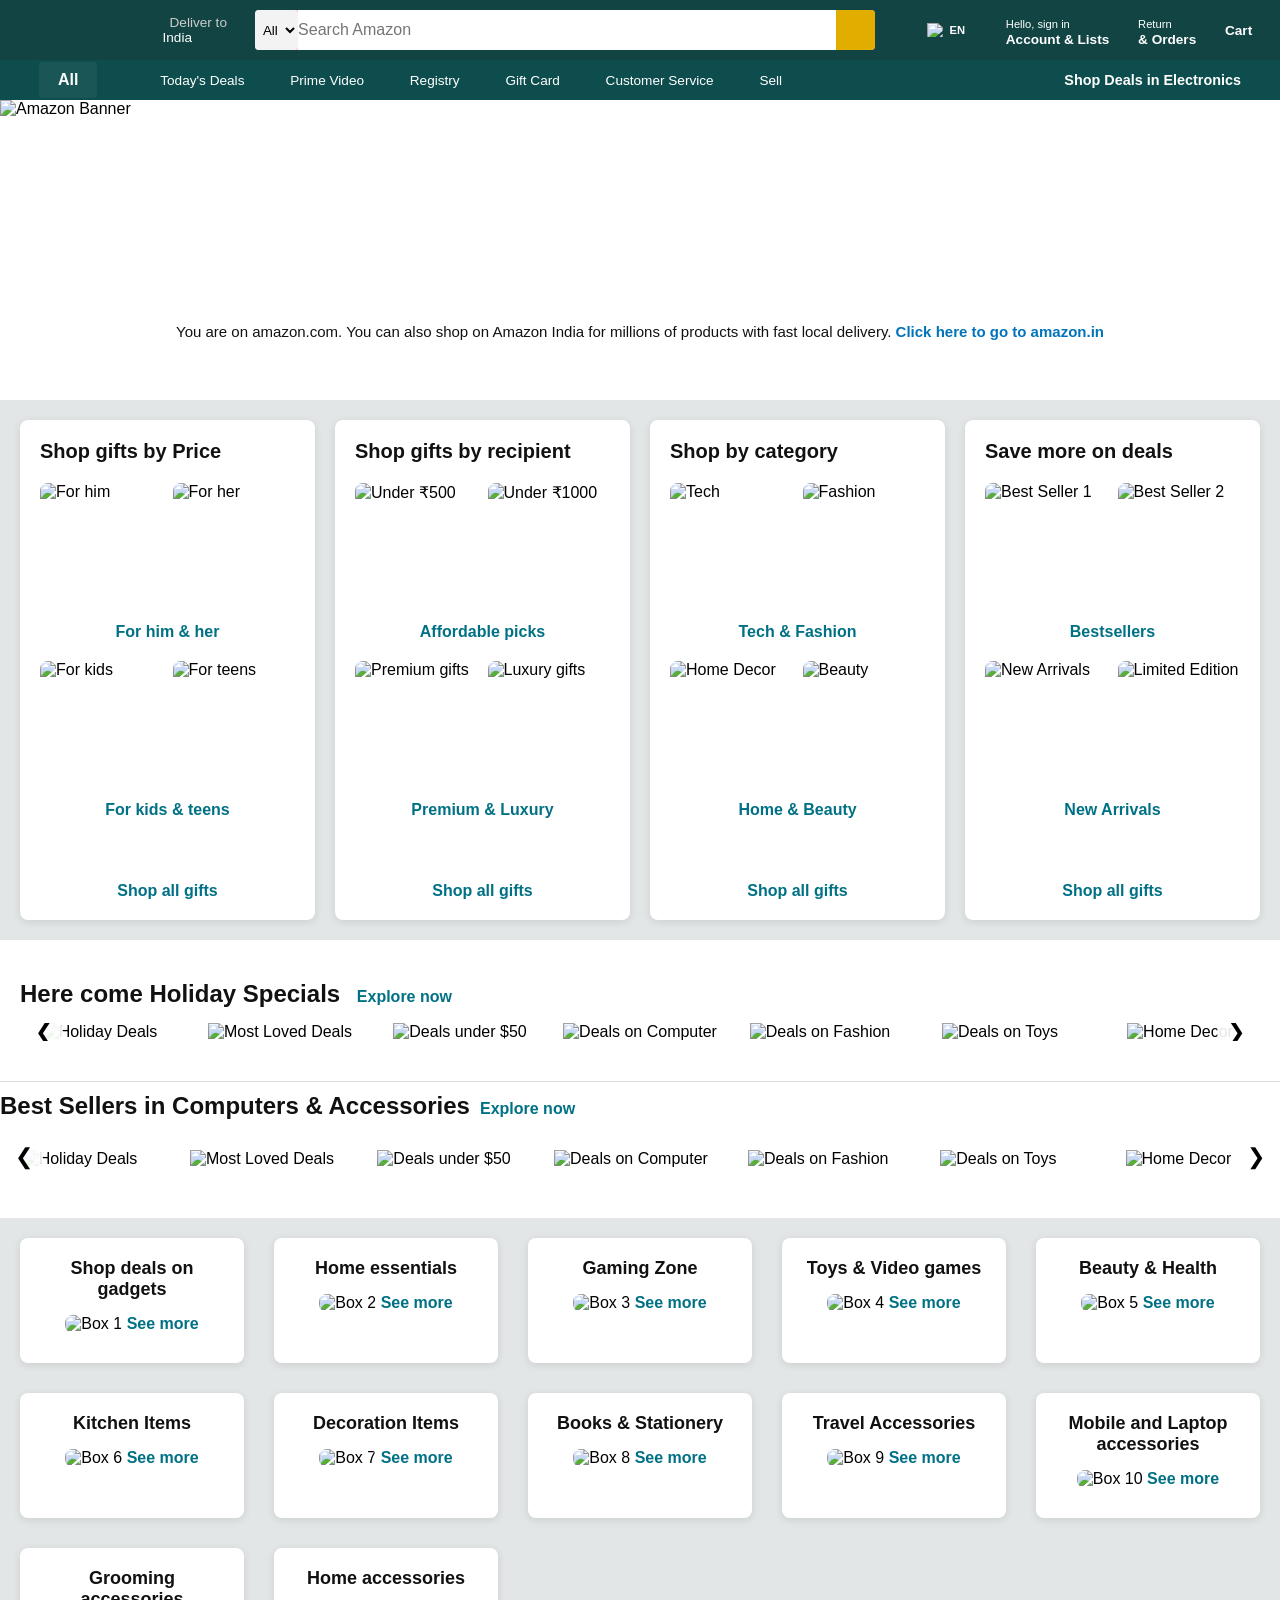
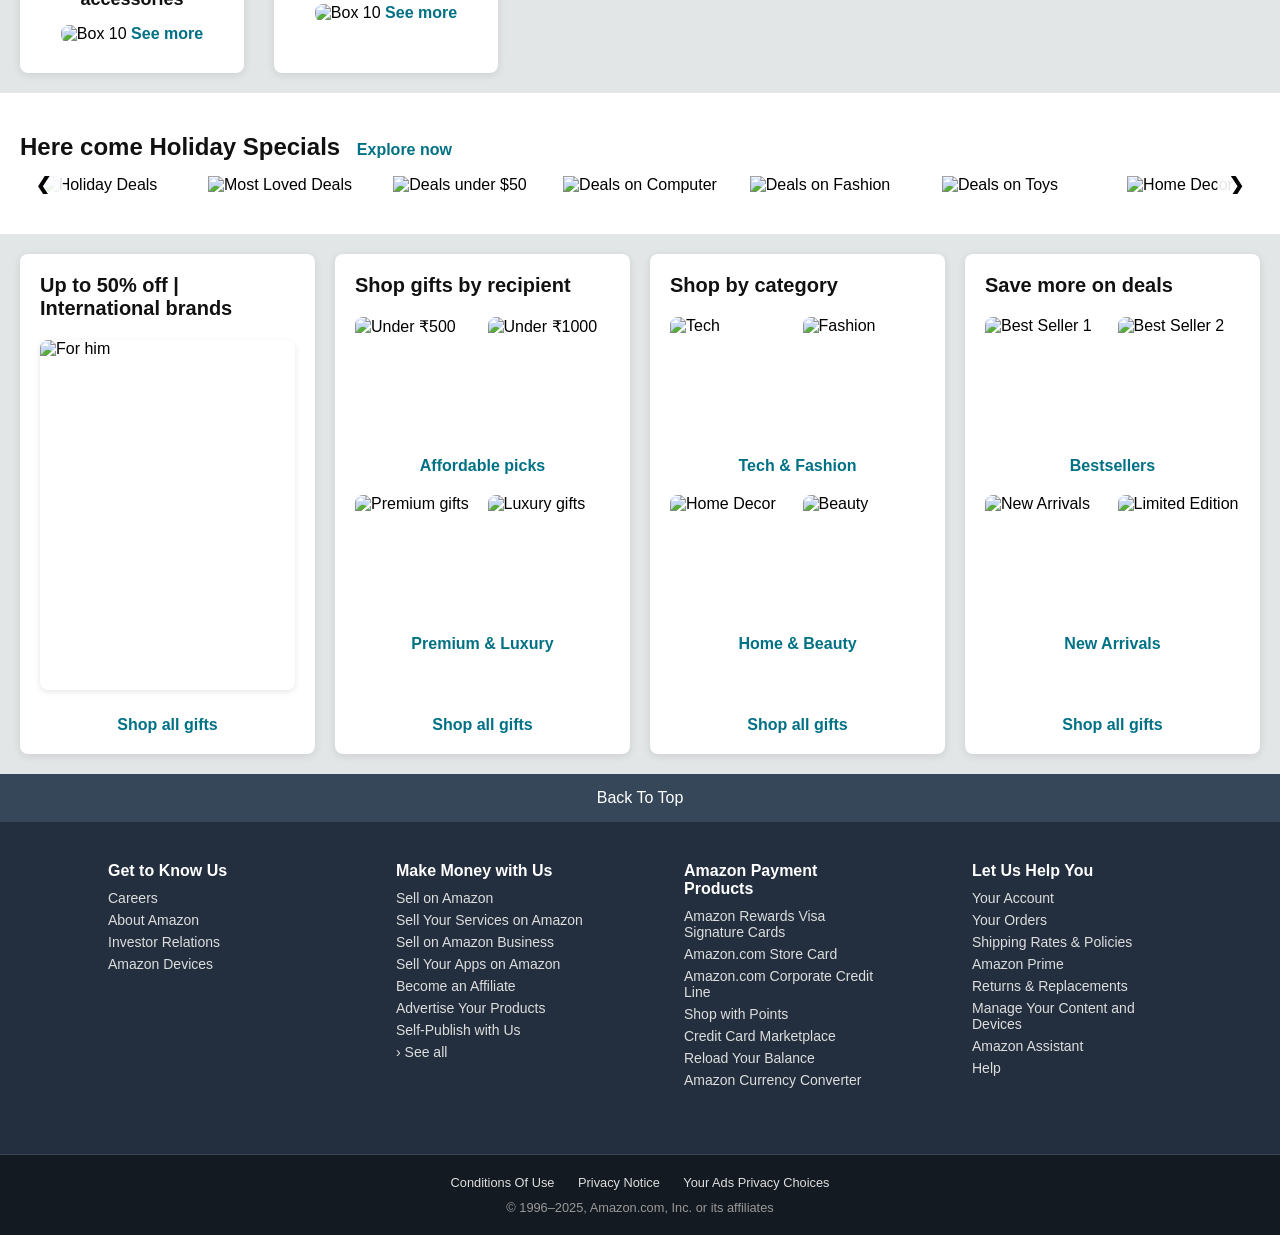
==== Amazon Clone.html @ 802905e8 "Add files via upload" ====
<!DOCTYPE html>
<html lang="en">
<head>
    <meta charset="UTF-8">
    <meta name="viewport" content="width=device-width, initial-scale=1.0">
   
    <title>Amazon.com</title>

   <!-- Amazon title bar logo  -->
    <link rel="icon" type="image/png" href="Amazon_icon.png">

   <!-- Font Awesome for icons -->
    <script src="https://kit.fontawesome.com/884d192f43.js" crossorigin="anonymous"></script> 
   <!-- External CSS -->
    <link rel="stylesheet" href="style.css">

</head>
<body >
  <header >
    <div class="navbar">
        <!-- Logo Box -->
    <div class="nav-logo border">
  <a href="amazon clone.html">
    <div class="logo"></div>
  </a>
</div>

    <div class="nav-address border">
            <p class="add-first">Deliver to</p>
        <div class="add-icon">
            <i class="fa-solid fa-location-dot"></i>
           <p class="add-second">India</p> 
        </div>
    </div>

            <div class="nav-search">
                <select class="search-select">
                    <option>All</option>
                </select>
        <input type="text" placeholder="Search Amazon" class="search-input">
        <div class="search-icon">
            <i class="fa-solid fa-magnifying-glass"></i>
        </div>
            </div>
            <!-- 🌍 Language Selector -->
<div class="nav-language border">
  <img src="https://flagcdn.com/w20/us.png" alt="English" class="lang-flag">
  <span>EN</span>
  <i class="fa-solid fa-caret-down"></i>

  <!-- 🟢 Dropdown Menu -->
  <div class="lang-dropdown">
    <p><input type="radio" name="language" checked> English - EN</p>
    <p><input type="radio" name="language"> हिन्दी - HI</p>
    <p><input type="radio" name="language"> தமிழ் - TA</p>
    <p><input type="radio" name="language"> বাংলা - BN</p>
    <p><input type="radio" name="language"> മലയാളം - ML</p>
    <hr>
    <a href="#">Learn more about languages</a>
  </div>
</div>


  <!-- Dropdown menu -->
 <div class="nav-singin border account-menu">
  <p><span><a href="login.html" style="color: white; text-decoration: none;">Hello, sign in</a></span></p>
  <p class="nav-second" id="accountBtn">Account & Lists <i class="fa-solid fa-caret-down"></i></p>


  <!-- Dropdown menu -->
  <div class="dropdown" id="dropdownMenu">
    <div class="signin">
      <button class="signin-btn" onclick="window.location.href='login.html'">Sign in</button>
      <p>New customer? <a href="#">Start here.</a></p>
    </div>
    <hr />
    <div class="menu-content">
      <div class="column">
        <h4>Your Lists</h4>
        <a href="#">Create a List</a>
        <a href="#">Find a List or Registry</a>
      </div>
      <div class="column">
        <h4>Your Account</h4>
        <a href="#">Account</a>
        <a href="#">Orders</a>
        <a href="#">Recommendations</a>
        <a href="#">Browsing History</a>
        <a href="#">Your Shopping preferences</a>
        <a href="#">Watchlist</a>
        <a href="#">Video Purchases & Rentals</a>
        <a href="#">Kindle Unlimited</a>
        <a href="#">Content & Devices</a>
        <a href="#">Subscribe & Save Items</a>
        <a href="#">Memberships & Subscriptions</a>
        <a href="#">Music Library</a>
      </div>
    </div>
  </div>
</div>


      <div class="nav-return border ">
                <p><span>Return</span></p>
                <p class="nav-second ">& Orders </p>
            </div>

        <div class="nav-cart border">
            <i class="fa-solid fa-cart-shopping"></i>
             Cart
        </div>
    </div>
    
 <!-- Panel CODE  -->
   <div class="panel"> 
  <div class="panel-all border">
    <i class="fa-solid fa-bars"></i>
    All

    <!-- 🟢 Dropdown Menu START -->
    <div class="all-dropdown">
      <div class="dropdown-header">
        <i class="fa-solid fa-user"></i> Hello, sign in
      </div>

      <div class="dropdown-section">
        <h4>Digital Content & Devices</h4>
        <a href="primevideo.html">Prime Video</a>
        <a href="#">Amazon Music</a>
        <a href="#">Kindle E-readers & Books</a>
        <a href="#">Amazon Appstore</a>
      </div>

      <hr>

      <div class="dropdown-section">
        <h4>Shop by Department</h4>
        <a href="#">Electronics</a>
        <a href="#">Computers</a>
        <a href="#">Smart Home</a>
        <a href="#">Arts & Crafts</a>
        <a href="#">See all ▼</a>
      </div>
    </div>
    <!-- 🟢 Dropdown Menu END -->
  </div>

  <div class="panel-ops">
  <a href="todays-deals.html" target="_blank">Today's Deals</a>
  <a href="primevideo.html" target="_blank">Prime Video</a>
  <a href="registry.html" target="_blank">Registry</a>
  <a href="giftcard.html" target="_blank">Gift Card</a>
  <a href="customer-service.html" target="_blank">Customer Service</a>
  <a href="sell.html" target="_blank">Sell</a>
</div>


  <div class="panel-deals">Shop Deals in Electronics</div>
</div>

</header>

<main>
<div class="hero-section"><!-- Left and Right Arrows -->
<i class="fa-solid fa-chevron-left hero-left"></i>
<i class="fa-solid fa-chevron-right hero-right"></i>
 <img id="hero-img" src="amozon hero 1.jpg" alt="Amazon Banner">
  <div class="hero-mess">
    <p>
      You are on amazon.com. You can also shop on Amazon India for millions of products with fast local delivery. 
      <a href="https://www.amazon.in/">Click here to go to amazon.in</a>
    </p>
  </div>
</div>

<!-- ===== Gift Section (New) ===== -->
<div class="gift-section">

  <!-- Column 1 -->
  <div class="gift-column">
    <h2>Shop gifts by Price</h2>
    <div class="gift-box">
      <div class="gift-images-grid">
        <img src="boxx1.jpg" alt="For him">
        <img src="boxx2.jpg" alt="For her">
      </div>
      <p class="gift-category">For him & her</p>
    </div>
    <div class="gift-box">
      <div class="gift-images-grid">
        <img src="boxx3.jpg" alt="For kids">
        <img src="boxx4.jpg" alt="For teens">
      </div>
      <p class="gift-category">For kids & teens</p>
    </div>
    <a href="#" class="gift-link">Shop all gifts</a>
  </div>

  <!-- Column 2 -->
  <div class="gift-column">
    <h2>Shop gifts by recipient</h2>
    <div class="gift-box">
      <div class="gift-images-grid">
        <img src="boxx5.jpg" alt="Under ₹500">
        <img src="boxx6.jpg" alt="Under ₹1000">
      </div>
      <p class="gift-category">Affordable picks</p>
    </div>
    <div class="gift-box">
      <div class="gift-images-grid">
        <img src="boxx7.jpg" alt="Premium gifts">
        <img src="boxx8.jpg" alt="Luxury gifts">
      </div>
      <p class="gift-category">Premium & Luxury</p>
    </div>
    <a href="#" class="gift-link">Shop all gifts</a>
  </div>

  <!-- Column 3 -->
  <div class="gift-column">
    <h2>Shop by category</h2>
    <div class="gift-box">
      <div class="gift-images-grid">
        <img src="boxx9.jpg" alt="Tech">
        <img src="boxx10.jpg" alt="Fashion">
      </div>
      <p class="gift-category">Tech & Fashion</p>
    </div>
    <div class="gift-box">
      <div class="gift-images-grid">
        <img src="boxx11.jpg" alt="Home Decor">
        <img src="boxx12.jpg" alt="Beauty">
      </div>
      <p class="gift-category">Home & Beauty</p>
    </div>
    <a href="#" class="gift-link">Shop all gifts</a>
  </div>

  <!-- Column 4 -->
  <div class="gift-column">
    <h2>Save more on deals</h2>
    <div class="gift-box">
      <div class="gift-images-grid">
        <img src="boxx13.jpg" alt="Best Seller 1">
        <img src="boxx14.jpg" alt="Best Seller 2">
      </div>
      <p class="gift-category">Bestsellers</p>
    </div>
    <div class="gift-box">
      <div class="gift-images-grid">
        <img src="boxx15.jpg" alt="New Arrivals">
        <img src="boxx16.jpg" alt="Limited Edition">
      </div>
      <p class="gift-category">New Arrivals</p>
    </div>
    <a href="#" class="gift-link">Shop all gifts</a>
  </div> 
</div> <!-- END .gift-section -->


<section class="holiday-slider" id="slider2">
  <h2>Here come Holiday Specials <a href="#">Explore now</a></h2>
  <div class="slider-container">
    <button class="slider-btn prev" id="prev2">&#10094;</button>
    <div class="slider" id="slider-track2">
      <div class="slide-item"><img src="product1.jpg" alt="Holiday Deals"></div>
      <div class="slide-item"><img src="product2.jpg" alt="Most Loved Deals"></div>
      <div class="slide-item"><img src="product3.jpg" alt="Deals under $50"></div>
      <div class="slide-item"><img src="product4.jpg" alt="Deals on Computer"></div>
      <div class="slide-item"><img src="product5.jpg" alt="Deals on Fashion"></div>
      <div class="slide-item"><img src="product6.jpg" alt="Deals on Toys"></div>
      <div class="slide-item"><img src="product7.jpg" alt="Home Decor"></div>
      <div class="slide-item"><img src="product8.jpg" alt="Electronics"></div>
      <div class="slide-item"><img src="product9.jpg" alt="Gifts for You"></div>
      <div class="slide-item"><img src="product10.jpg" alt="More Deals"></div>
    </div>
    <button class="slider-btn next" id="next2">&#10095;</button>
  </div>
</section>

<!-- ===== Holiday Specials Slider ===== -->
<section class="holiday-slider best-seller-slider" id="slider3">
  <h2>Best Sellers in Computers & Accessories<a href="#">Explore now</a></h2>
  <div class="slider-container">
    <button class="slider-btn prev" id="prev3">&#10094;</button>
    <div class="slider" id="slider-track3">
      <div class="slide-item"><img src="product11.jpg" alt="Holiday Deals"></div>
      <div class="slide-item"><img src="product12.jpg" alt="Most Loved Deals"></div>
      <div class="slide-item"><img src="product13.jpg" alt="Deals under $50"></div>
      <div class="slide-item"><img src="product14.jpg" alt="Deals on Computer"></div>
      <div class="slide-item"><img src="product15.jpg" alt="Deals on Fashion"></div>
      <div class="slide-item"><img src="product16.jpg" alt="Deals on Toys"></div>
      <div class="slide-item"><img src="product17.jpg" alt="Home Decor"></div>
      <div class="slide-item"><img src="product18.jpg" alt="Electronics"></div>
      <div class="slide-item"><img src="product19.jpg" alt="Gifts for You"></div>
      <div class="slide-item"><img src="product20.jpg" alt="More Deals"></div>
    </div>
    <button class="slider-btn next" id="next2">&#10095;</button>
  </div>
</section>


<div class="shop-section float-effect">
  <div class="shop-box">
    <h3>Shop deals on gadgets</h3>
    <img src="box1.jpg" alt="Box 1">
    <a href="#">See more</a>
  </div>

  <div class="shop-box">
    <h3>Home essentials</h3>
    <img src="box2.jpg" alt="Box 2">
    <a href="#">See more</a>
  </div>

  <div class="shop-box">
    <h3>Gaming Zone</h3>
    <img src="box3.jpg" alt="Box 3">
    <a href="#">See more</a>
  </div>

  <div class="shop-box">
    <h3>Toys & Video games </h3>
    <img src="box4.jpg" alt="Box 4">
    <a href="#">See more</a>
  </div>

 <div class="shop-box">
    <h3>Beauty & Health</h3>
    <img src="box5.jpg" alt="Box 5">
    <a href="#">See more</a>
  </div>

  <div class="shop-box">
    <h3>Kitchen Items</h3>
    <img src="box image.jpg" alt="Box 6">
    <a href="#">See more</a>
  </div>

  <div class="shop-box">
    <h3> Decoration Items </h3>
    <img src="box12.jpg" alt="Box 7">
    <a href="#">See more</a>
  </div>

  <div class="shop-box">
    <h3>Books & Stationery</h3>
    <img src="books.jpeg" alt="Box 8">
    <a href="#">See more</a>
  </div>

  <div class="shop-box">
    <h3>Travel Accessories</h3>
    <img src="box9.jpg" alt="Box 9">
    <a href="#">See more</a>
  </div>

  <div class="shop-box">
    <h3> Mobile and Laptop accessories </h3>
    <img src="box image 11.jpeg" alt="Box 10">
    <a href="#">See more</a>
  </div>
  <div class="shop-box">
    <h3> Grooming accessories </h3>
    <img src="box13.jpg" alt="Box 10">
    <a href="#">See more</a>
  </div>
  <div class="shop-box">
    <h3> Home accessories </h3>
    <img src="box10.jpg" alt="Box 10">
    <a href="#">See more</a>
  </div>
</div>

<!-- ===== Holiday Specials Slider ===== -->
<section class="holiday-slider" id="slider2">
  <h2>Here come Holiday Specials <a href="#">Explore now</a></h2>
  <div class="slider-container">
    <button class="slider-btn prev" id="prev2">&#10094;</button>
    <div class="slider" id="slider-track2">
      <div class="slide-item"><img src="product1.jpg" alt="Holiday Deals"></div>
      <div class="slide-item"><img src="product2.jpg" alt="Most Loved Deals"></div>
      <div class="slide-item"><img src="product3.jpg" alt="Deals under $50"></div>
      <div class="slide-item"><img src="product4.jpg" alt="Deals on Computer"></div>
      <div class="slide-item"><img src="product5.jpg" alt="Deals on Fashion"></div>
      <div class="slide-item"><img src="product6.jpg" alt="Deals on Toys"></div>
      <div class="slide-item"><img src="product7.jpg" alt="Home Decor"></div>
      <div class="slide-item"><img src="product8.jpg" alt="Electronics"></div>
      <div class="slide-item"><img src="product9.jpg" alt="Gifts for You"></div>
      <div class="slide-item"><img src="product10.jpg" alt="More Deals"></div>
    </div>
    <button class="slider-btn next" id="next2">&#10095;</button>
  </div>
</section>



<div class="gift-section">

  <!-- Column 1 -->
  <div class="gift-column">
    <h2>Up to 50% off | International brands</h2>
    <div class="gift-box single-img">
      <div class="gift-images-grid">
        <img src="box14.jpg" alt="For him">
      </div>
    </div>
    <a href="#" class="gift-link">Shop all gifts</a>
  </div>

  <!-- Column 2 -->
  <div class="gift-column">
    <h2>Shop gifts by recipient</h2>
    <div class="gift-box">
      <div class="gift-images-grid">
        <img src="boxx5.jpg" alt="Under ₹500">
        <img src="boxx6.jpg" alt="Under ₹1000">
      </div>
      <p class="gift-category">Affordable picks</p>
    </div>
    <div class="gift-box">
      <div class="gift-images-grid">
        <img src="boxx7.jpg" alt="Premium gifts">
        <img src="boxx8.jpg" alt="Luxury gifts">
      </div>
      <p class="gift-category">Premium & Luxury</p>
    </div>
    <a href="#" class="gift-link">Shop all gifts</a>
  </div>

  <!-- Column 3 -->
  <div class="gift-column">
    <h2>Shop by category</h2>
    <div class="gift-box">
      <div class="gift-images-grid">
        <img src="boxx9.jpg" alt="Tech">
        <img src="boxx10.jpg" alt="Fashion">
      </div>
      <p class="gift-category">Tech & Fashion</p>
    </div>
    <div class="gift-box">
      <div class="gift-images-grid">
        <img src="boxx11.jpg" alt="Home Decor">
        <img src="boxx12.jpg" alt="Beauty">
      </div>
      <p class="gift-category">Home & Beauty</p>
    </div>
    <a href="#" class="gift-link">Shop all gifts</a>
  </div>

  <!-- Column 4 -->
  <div class="gift-column">
    <h2>Save more on deals</h2>
    <div class="gift-box">
      <div class="gift-images-grid">
        <img src="boxx13.jpg" alt="Best Seller 1">
        <img src="boxx14.jpg" alt="Best Seller 2">
      </div>
      <p class="gift-category">Bestsellers</p>
    </div>
    <div class="gift-box">
      <div class="gift-images-grid">
        <img src="boxx15.jpg" alt="New Arrivals">
        <img src="boxx16.jpg" alt="Limited Edition">
      </div>
      <p class="gift-category">New Arrivals</p>
    </div>
    <a href="#" class="gift-link">Shop all gifts</a>
  </div> 

 </div> <!-- END .gift-section -->

  <!-- Footer Section -->
<footer>

  <!-- Back to Top -->
  <div id="footer">Back To Top</div>

  <!-- Main Footer Columns -->
  <div id="footer-main">

    <div class="footer-column">
      <h4>Get to Know Us</h4>
      <a>Careers</a>
      <a>About Amazon</a>
      <a>Investor Relations</a>
      <a>Amazon Devices</a>
    </div>

    <div class="footer-column">
      <h4>Make Money with Us</h4>
      <a>Sell on Amazon</a>
      <a>Sell Your Services on Amazon</a>
      <a>Sell on Amazon Business</a>
      <a>Sell Your Apps on Amazon</a>
      <a>Become an Affiliate</a>
      <a>Advertise Your Products</a>
      <a>Self-Publish with Us</a>
      <a>› See all</a>
    </div>

    <div class="footer-column">
      <h4>Amazon Payment Products</h4>
      <a>Amazon Rewards Visa Signature Cards</a>
      <a>Amazon.com Store Card</a>
      <a>Amazon.com Corporate Credit Line</a>
      <a>Shop with Points</a>
      <a>Credit Card Marketplace</a>
      <a>Reload Your Balance</a>
      <a>Amazon Currency Converter</a>
    </div>

    <div class="footer-column">
      <h4>Let Us Help You</h4>
      <a>Your Account</a>
      <a>Your Orders</a>
      <a>Shipping Rates & Policies</a>
      <a>Amazon Prime</a>
      <a>Returns & Replacements</a>
      <a>Manage Your Content and Devices</a>
      <a>Amazon Assistant</a>
      <a>Help</a>
    </div>

  </div> <!-- end of footer-main -->

  <hr color="white">

  <!-- Footer Bottom Panel -->
  <div class="foot-panel">

    <div class="pages">
      <a>Conditions Of Use</a>
      <a>Privacy Notice</a>
      <a>Your Ads Privacy Choices</a>
    </div>

    <div class="copyright">
      © 1996–2025, Amazon.com, Inc. or its affiliates
    </div>

  </div> <!-- end of foot-panel -->

</footer>

<script src="amazon Clone.js"></script>


</body>
</html>
---- style.css ----
html, body {
    height: 100%;}
main {
    flex: 1;}
body {
    display: flex;
    flex-direction: column;}

header {
  position: sticky;
  top: 0;
  z-index: 1000; }

  *{ margin: 0;
font-family: Arial,sans-serif;
box-sizing:border-box;
padding: 0;}

.nav-logo a {
  text-decoration: none;
  display: block;
}

.nav-logo:hover {
  cursor: pointer;
}

.navbar{
  height: 60px;
background-color:#124444;
color: white;
display: flex;
align-items: center;
justify-content: space-evenly;
flex-wrap: wrap;
overflow: visible;
}
/* ===== Language Dropdown ===== */
.nav-language {
  position: relative;
  display: flex;
  align-items: center;
  gap: 5px;
  cursor: pointer;
  padding: 6px 10px;
}

.lang-flag {
  width: 20px;
  height: 14px;
}

.lang-dropdown {
  display: none;
  position: absolute;
  top: 100%;
  right: 0;
  background-color: white;
  color: #111;
  border-radius: 6px;
  box-shadow: 0 4px 12px rgba(0,0,0,0.3);
  padding: 15px;
  width: 220px;
  z-index: 1000;
  font-size: 14px;
}

.nav-language:hover .lang-dropdown {
  display: block;
}

.lang-dropdown p {
  margin: 6px 0;
}

.lang-dropdown input {
  margin-right: 8px;
}

.lang-dropdown a {
  color: #007185;
  text-decoration: none;
  font-weight: bold;
}

.lang-dropdown a:hover {
  text-decoration: underline;
}

.panel-ops p:hover {
   border: 1px solid white;
}

/* box2 */

.logo{background-image:url(logo-removebg-preview.png);
height: 50px;
width: 100%;
background-size: contain;
background-repeat: no-repeat;
margin: 5px 5px 5px 5px;}

.nav-logo{height: 50px;
width: 100px;}

.border{border: 1px solid transparent  }

.border:hover{border:1px solid white ;}

/* box3*/

.add-icon{display: flex;
align-items: center;
margin-left: 5px;}

.add-first{color: #cccccc;
    font-size: 0.85rem;
    margin-left: 15px;}
 
.add-second{ font-size: 0.85rem;
margin-left: 3px;}

/* box4 */

.nav-search{display: flex;
background-color:pink ;
width: 50%;
max-width: 620px;
height:40px;
border-radius: 4px;}

.search-select{background-color: #f3f3f3;
width: 50px;
text-align: center;
border-radius: 4px;
border: none;}

.search-input{width: 100%;
font-size: 1rem;
border: none;}

.search-icon{width:45px;
    display: flex;
    justify-content: center;
    align-items: center;
    font-size: 1.2rem;
    background-color: rgb(225, 174, 0);
    border-top-right-radius:4px ;
    border-bottom-right-radius:4px ;
    color: #0f1111; }

.nav-search:hover{border: 2px solid orange;}

.nav-language{
   display: flex;
    align-items: center;
    gap: 2px;
    font-weight: 600;
    margin-left: 15px;
}


    /* box5*/
    span{font-size: 0.7rem;}
   
    .nav-second{font-size: 0.85rem;
    font-weight: 700;}

    /* box6 */

    .nav-cart i:hover {font-size: 30px;}
    .nav-cart{font-size: 0.85rem;
        font-weight: 700;}

/* panel */

.panel{height: 40px;
background-color:#0e4d4d;
display: flex;
justify-content: space-evenly;
color: white;
align-items: center;
border: 2px solid  #0e4d4d;}


.panel-ops{
  width:70%;
  font-size: 0.85rem; }
  
  .panel-deals{font-size: 0.9rem;
    font-weight: 700;}

.panel-ops p,
.panel-ops a {
  display: inline-block;
  margin-left: 10px;
  padding: 8px 15px;
  border-radius: 3px;
  cursor: pointer;
  border: 1px solid transparent;
  transition: border 0.2s ease, color 0.2s ease;
  color: white;
  text-decoration: none;
}

.panel-ops p:hover,
.panel-ops a:hover {
  border: 1px solid white;
  color: #fff;
}



.panel-all {
  font-weight: bold;
  background-color: #1a5656;
  padding: 8px 18px;
  border-radius: 3px;
}
.panel-all:hover {
  background-color: #284b4b;
}

/* ===== "All" Dropdown ===== */
.panel-all {
  position: relative;
  cursor: pointer;
}

.all-dropdown {
  display: none;
  position: absolute;
  top: 100%;
  left: 0;
  width: 350px;
  background-color: #fff;
  color: #111;
  border-radius: 6px;
  box-shadow: 0 4px 12px rgba(0,0,0,0.3);
  padding: 15px;
  z-index: 1000;
}

.panel-all:hover .all-dropdown {
  display: block;
}

.dropdown-header {
  background-color: #232f3e;
  color: white;
  font-weight: bold;
  padding: 10px;
  border-radius: 6px 6px 0 0;
  margin: -15px -15px 10px -15px;
}

.dropdown-section h4 {
  font-size: 16px;
  margin-bottom: 8px;
  color: #111;
}

.dropdown-section a {
  display: block;
  color: #007185;
  text-decoration: none;
  font-size: 14px;
  margin: 5px 0;
}

.dropdown-section a:hover {
  text-decoration: underline;
}

/* hero-section */

/* --- Hero Section Styles --- */
/* Slider Arrows */
.hero-left, .hero-right {
    position: absolute;
    top: 50%;
    transform: translateY(-50%);
    font-size: 30px;
    color: white;
    background-color:transparent;
    padding: 10px;
    border-radius: 50%;
    cursor: pointer;
    z-index: 10;
    transition: background-color 0.3s, transform 0.2s;
}

.hero-left:hover, .hero-right:hover {
    background-color: rgba(0,0,0,0.7);
    transform: translateY(-50%) scale(1.1);
}

.hero-left { left: 10px; }
.hero-right { right: 10px; }

.hero-section {
  position: relative;
  width: 100%;
  overflow: hidden;
  height: 300px;
}

.hero-section img {
  width: 100%;
  height: 450px;          
  object-fit: cover;     
  object-position: top;   
  display: block;
}


.hero-mess {
  position: absolute;
  bottom: 50px;
  left: 0;
  right: 0;
  background-color: rgba(255, 255, 255, 0.9);
  color: #111;
  text-align: center;
  padding: 10px 14px;
  font-size: 15px;
  font-weight: 500;
  border-radius: 8px;
  margin-left: 15px;
  margin-right: 15px;
}

.hero-mess a {
  color: #0073bb;
  text-decoration: none;
  font-weight: bold;
}

.hero-mess a:hover {
  text-decoration: underline;
}

/* shop-section */

.shop-section {
  display: grid;
  grid-template-columns: repeat(auto-fit, minmax(220px, 1fr));
  gap: 30px;
  padding: 20px;
  background-color: #e3e6e6;
}

.shop-box {
  background-color: white;
  padding: 20px;
  border-radius: 8px;
  text-align: center;
  box-shadow: 0 2px 8px rgba(0,0,0,0.1);
  transition: transform 0.3s ease;
}

.shop-box:hover {
  transform: translateY(-5px);
}

.shop-box:hover {
  transform: scale(1.05);
  box-shadow: 0 4px 12px rgba(0,0,0,0.2);
  transition: 0.3s ease;
}



.shop-box h3 {
  font-size: 18px;
  margin-bottom: 15px;
  color: #111;
}

.shop-box img {
  width: 100%;
  height: 220px;
  object-fit: cover;
  border-radius: 8px;
  margin-bottom: 10px;
}

.shop-box a {
  display: inline-block;
  color: #007185;
  text-decoration: none;
  font-weight: 600;
}

.shop-box a:hover {
  text-decoration: underline;
}


 /* ===== Footer Section ===== */

/* Back to Top Button */
#footer {
  background-color: #37475A;
  color: white;
  text-align: center;
  padding: 15px;
  font-size: 1rem;
  cursor: pointer;
  transition: background-color 0.3s ease;
}

#footer:hover {
  background-color: #485769;
}

/* Main Footer Columns */
#footer-main {
  background-color: #232F3E;
  color: white;
  display: flex;
  justify-content: space-evenly;
  align-items: flex-start;
  padding: 40px 20px;
  flex-wrap: wrap;
}

.footer-column {
  width: 200px;
  margin-bottom: 20px;
}

.footer-column h4 {
  color: white;
  font-size: 16px;
  margin-bottom: 10px;
  font-weight: 600;
}

.footer-column a {
  display: block;
  color: #dddddd;
  text-decoration: none;
  font-size: 14px;
  margin: 6px 0;
  transition: color 0.3s ease;
}

.footer-column a:hover {
  color: #fff;
  text-decoration: underline;
}

/* Horizontal line styling */
#footer-main + hr {
  border: none;
  border-top: 1px solid #3a4553;
}

/* Footer Bottom Panel */
.foot-panel {
  background-color: #131A22;
  color: white;
  text-align: center;
  font-size: 0.8rem;
  padding: 20px 10px;
}

.pages {
  margin-bottom: 10px;
}

.pages a {
  margin: 0 10px;
  color: #dddddd;
  text-decoration: none;
  transition: color 0.3s ease;
}

.pages a:hover {
  color: #fff;
  text-decoration: underline;
}

.copyright {
  color: #999;
  font-size: 0.8rem;
}

/* ===== Gift Section ===== */
.gift-section {
  display: flex;
  justify-content: space-evenly;
  align-items: flex-start;
  gap: 20px;
  flex-wrap: nowrap;
  background-color: #e3e6e6;
  padding:20px;
  font-family: Arial, sans-serif;
  overflow-x: auto;
}

/* Gift Columns (Price / Recipient) */
.gift-column {
  background-color: #fff;
  border-radius: 8px;
  box-shadow: 0 2px 8px rgba(0,0,0,0.1);
  width: 350px;
  padding: 20px;
  min-height: 500px; 
  display: flex;
  flex-direction: column;
  justify-content: space-between;
  transition: transform 0.3s ease;
}

.gift-column:hover {
  transform: translateY(-5px);
}

/* Column Headings */
.gift-column h2 {
  font-size: 20px;
  color: #111;
  margin-bottom: 20px;
}

/* Boxes inside column */
.gift-box {
  margin-bottom: 20px;
}

/* Grid for image pairs */
.gift-images-grid {
  display: grid;
  grid-template-columns: repeat(2, 1fr);
  gap: 10px;
}

.gift-images-grid img {
  width: 100%;
  height: 130px;
  object-fit: cover;
  border-radius: 8px;
  transition: transform 0.3s ease;
}

.gift-images-grid img:hover {
  transform: scale(1.05);
}

/* Text below images */
.gift-category {
  text-align: center;
  font-weight: bold;
  color: #007185;
  margin-top: 10px;
}

/* Links */
.gift-link {
  display: block;
  text-align: center;
  color: #007185;
  text-decoration: none;
  font-weight: bold;
  margin-top: auto;
}

.gift-link:hover {
  color: #c7511f;
  text-decoration: underline;
}

.single-img .gift-images-grid {
  display: flex;
  justify-content: center;
}
.slide-item img {
  transition: transform 0.3s ease, box-shadow 0.3s ease;
}

.slide-item img:hover {
  transform: scale(1.05);
  box-shadow: 0 4px 12px rgba(0,0,0,0.2);
}


.single-img .gift-images-grid img {
  width: 100%;            
  max-width: 300px;      
  height: 350px;         
  object-fit: cover;     
  border-radius: 8px;
  box-shadow: 0 2px 6px rgba(0,0,0,0.1);
}


/* Responsive Fix */
@media (max-width: 768px) {
  .gift-column {
    width: 100%;
    min-height: auto;
  }

  .gift-images-grid img {
    height: 120px;
  }
}


/* ===== Account Dropdown Menu ===== */
.account-menu {
  position: relative;
}

.dropdown {
  display: none;
  position: absolute;
  top: 100%;
  left: 50%;
  width: 420px;
  background-color: white;
  color: black;
  border-radius: 6px;
  box-shadow: 0 4px 12px rgba(0, 0, 0, 0.3);
  padding: 15px;
  z-index: 1000;
  transform: translateX(-50%);
}

.signin {
  text-align: center;
}

.signin-btn {
  background-color: #ffd814;
  border: 1px solid #fcd200;
  padding: 8px 40px;
  border-radius: 8px;
  font-weight: bold;
  cursor: pointer;
}

.menu-content {
  display: flex;
  justify-content: space-between;
  margin-top: 10px;
}

.column {
  width: 48%;
}

.column h4 {
  margin-bottom: 8px;
  font-weight: bold;
}

.column a {
  display: block;
  color: #007185;
  text-decoration: none;
  margin: 3px 0;
  font-size: 14px;
}

.column a:hover {
  text-decoration: underline;
}
.account-menu:hover .dropdown {
  display: block;
  animation: fadeIn 0.2s ease-in-out;
}
@keyframes fadeIn {
  from { opacity: 0; transform: translate(-50%, -5px); }
  to { opacity: 1; transform: translate(-50%, 0); }
}

/* ===== Holiday Specials Slider ===== */
.holiday-slider {
  margin: 40px 20px;
  font-family: Arial, sans-serif;
}

.holiday-slider h2 {
  font-size: 24px;
  font-weight: bold;
  color: #111;
  margin-bottom: 15px;
}

.holiday-slider h2 a {
  color: #007185;
  font-size: 16px;
  text-decoration: none;
  margin-left: 10px;
}

.holiday-slider h2 a:hover {
  text-decoration: underline;
}

.slider-container {
  position: relative;
  overflow: hidden;
}

.slider {
  display: flex;
  gap: 20px;
  overflow-x: auto;
  scroll-behavior: smooth;
  stroke-width: none;
}

.slider::-webkit-scrollbar {
  display: flex;
}

.slider::-webkit-scrollbar-thumb {
  background-color: #ccc;
  border-radius: 3px;
}

/* Round image category items */
.slide-item {
  min-width: 160px;
  text-align: center;
  flex-shrink: 0;
}

.slide-item img {
  width: 250px;
  height: 250px;
  object-fit: cover;
  border: none;           
  border-radius: 0;       
  box-shadow: none;       
  transition: transform 0.3s ease;
}

.slide-item img:hover {
  transform: scale(1.05); }


.slide-item p {
  margin-top: 10px;
  font-size: 16px;
  color: #111;
  font-weight: 600;
}



/* ✅ Fix ONLY the third slide images */
.best-seller-slider .slide-item img {
  width: 100%;
  height: 200px;          
  object-fit: cover;    
  background-color: #fff; 
  border-radius: 8px;
  padding: 10px;
  box-sizing: border-box;
  margin-top: 5px;
}

.best-seller-slider {
  margin-top: 40px;   
  padding-top: 10px;
  border-top: 1px solid #ddd; 
  margin: 40px 0;
}

/* Slider Buttons */
.slider-btn {
  position: absolute;
  top: 50%;
  transform: translateY(-50%);
  background-color: rgba(255, 255, 255, 0.9);
  border: none;
  font-size: 22px;
  cursor: pointer;
  padding: 5px 10px;
  border-radius: 50%;
  z-index: 10;
  transition: background 0.3s;
}

.slider-btn:hover {
  background-color: #fff;
}

.prev {
  left: 5px;
}

.next {
  right: 5px;
}

@media (max-width: 768px) {
  .shop-section {
    grid-template-columns: 1fr 1fr;
  }
}

/* === Layout Fix === */
html, body {
  height: 100%;
  margin: 0;
  padding: 0;
}

body {
  display: flex;
  flex-direction: column;
  min-height: 100vh;
}
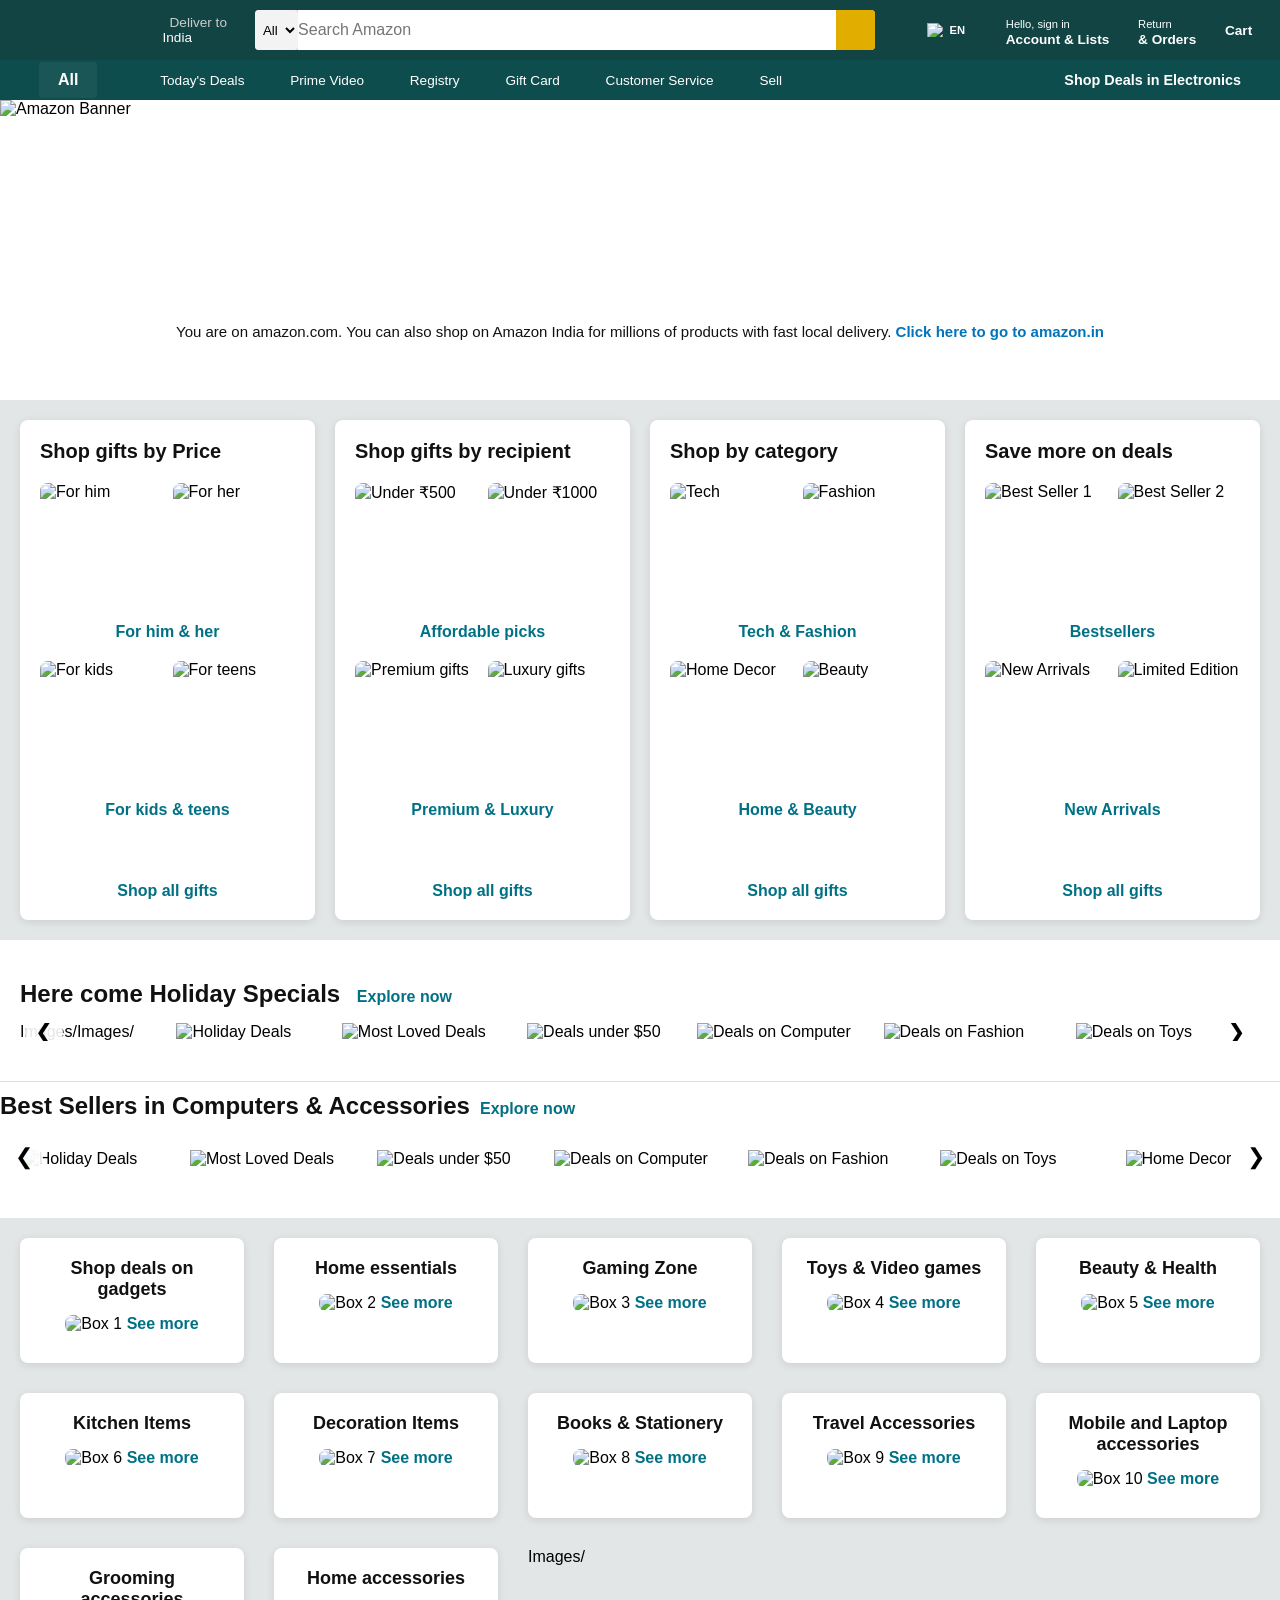
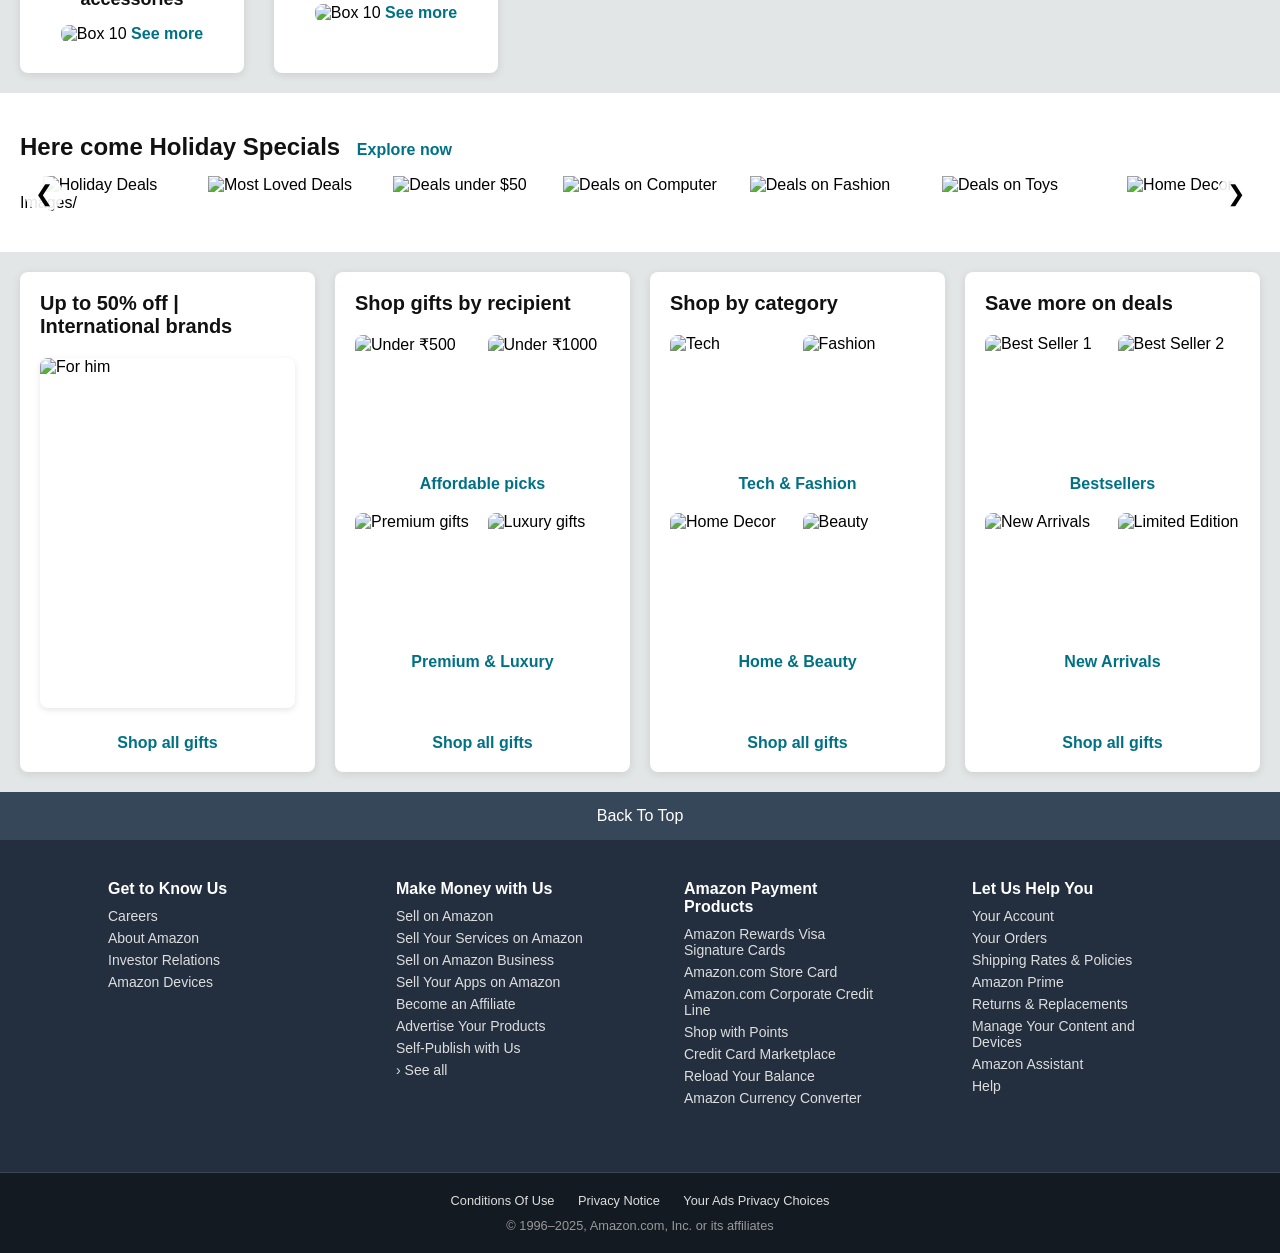
==== commit 35360e65: "Add files via upload" ====
--- a/Amazon Clone.html
+++ b/Amazon Clone.html
@@ -7,7 +7,7 @@
     <title>Amazon.com</title>
 
    <!-- Amazon title bar logo  -->
-    <link rel="icon" type="image/png" href="Amazon_icon.png">
+    <link rel="icon" type="image/png" href="Images/Amazon_icon.png">
 
    <!-- Font Awesome for icons -->
     <script src="https://kit.fontawesome.com/884d192f43.js" crossorigin="anonymous"></script> 
@@ -164,7 +164,7 @@
 <div class="hero-section"><!-- Left and Right Arrows -->
 <i class="fa-solid fa-chevron-left hero-left"></i>
 <i class="fa-solid fa-chevron-right hero-right"></i>
- <img id="hero-img" src="amozon hero 1.jpg" alt="Amazon Banner">
+ <img id="hero-img" src="Images/amozon hero 1.jpg" alt="Amazon Banner">
   <div class="hero-mess">
     <p>
       You are on amazon.com. You can also shop on Amazon India for millions of products with fast local delivery. 
@@ -181,15 +181,15 @@
     <h2>Shop gifts by Price</h2>
     <div class="gift-box">
       <div class="gift-images-grid">
-        <img src="boxx1.jpg" alt="For him">
-        <img src="boxx2.jpg" alt="For her">
+        <img src="Images/boxx1.jpg" alt="For him">
+        <img src="Images/boxx2.jpg" alt="For her">
       </div>
       <p class="gift-category">For him & her</p>
     </div>
     <div class="gift-box">
       <div class="gift-images-grid">
-        <img src="boxx3.jpg" alt="For kids">
-        <img src="boxx4.jpg" alt="For teens">
+        <img src="Images/boxx3.jpg" alt="For kids">
+        <img src="Images/boxx4.jpg" alt="For teens">
       </div>
       <p class="gift-category">For kids & teens</p>
     </div>
@@ -201,15 +201,15 @@
     <h2>Shop gifts by recipient</h2>
     <div class="gift-box">
       <div class="gift-images-grid">
-        <img src="boxx5.jpg" alt="Under ₹500">
-        <img src="boxx6.jpg" alt="Under ₹1000">
+        <img src="Images/boxx5.jpg" alt="Under ₹500">
+        <img src="Images/boxx6.jpg" alt="Under ₹1000">
       </div>
       <p class="gift-category">Affordable picks</p>
     </div>
     <div class="gift-box">
       <div class="gift-images-grid">
-        <img src="boxx7.jpg" alt="Premium gifts">
-        <img src="boxx8.jpg" alt="Luxury gifts">
+        <img src="Images/boxx7.jpg" alt="Premium gifts">
+        <img src="Images/boxx8.jpg" alt="Luxury gifts">
       </div>
       <p class="gift-category">Premium & Luxury</p>
     </div>
@@ -221,15 +221,15 @@
     <h2>Shop by category</h2>
     <div class="gift-box">
       <div class="gift-images-grid">
-        <img src="boxx9.jpg" alt="Tech">
-        <img src="boxx10.jpg" alt="Fashion">
+        <img src="Images/boxx9.jpg" alt="Tech">
+        <img src="Images/boxx10.jpg" alt="Fashion">
       </div>
       <p class="gift-category">Tech & Fashion</p>
     </div>
     <div class="gift-box">
       <div class="gift-images-grid">
-        <img src="boxx11.jpg" alt="Home Decor">
-        <img src="boxx12.jpg" alt="Beauty">
+        <img src="Images/boxx11.jpg" alt="Home Decor">
+        <img src="Images/boxx12.jpg" alt="Beauty">
       </div>
       <p class="gift-category">Home & Beauty</p>
     </div>
@@ -241,15 +241,15 @@
     <h2>Save more on deals</h2>
     <div class="gift-box">
       <div class="gift-images-grid">
-        <img src="boxx13.jpg" alt="Best Seller 1">
-        <img src="boxx14.jpg" alt="Best Seller 2">
+        <img src="Images/Images/boxx13.jpg" alt="Best Seller 1">
+        <img src="Images/boxx14.jpg" alt="Best Seller 2">
       </div>
       <p class="gift-category">Bestsellers</p>
     </div>
     <div class="gift-box">
       <div class="gift-images-grid">
-        <img src="boxx15.jpg" alt="New Arrivals">
-        <img src="boxx16.jpg" alt="Limited Edition">
+        <img src="Images/Images/boxx15.jpg" alt="New Arrivals">
+        <img src="Images/boxx16.jpg" alt="Limited Edition">
       </div>
       <p class="gift-category">New Arrivals</p>
     </div>
@@ -262,17 +262,17 @@
   <h2>Here come Holiday Specials <a href="#">Explore now</a></h2>
   <div class="slider-container">
     <button class="slider-btn prev" id="prev2">&#10094;</button>
-    <div class="slider" id="slider-track2">
-      <div class="slide-item"><img src="product1.jpg" alt="Holiday Deals"></div>
-      <div class="slide-item"><img src="product2.jpg" alt="Most Loved Deals"></div>
-      <div class="slide-item"><img src="product3.jpg" alt="Deals under $50"></div>
-      <div class="slide-item"><img src="product4.jpg" alt="Deals on Computer"></div>
-      <div class="slide-item"><img src="product5.jpg" alt="Deals on Fashion"></div>
-      <div class="slide-item"><img src="product6.jpg" alt="Deals on Toys"></div>
-      <div class="slide-item"><img src="product7.jpg" alt="Home Decor"></div>
-      <div class="slide-item"><img src="product8.jpg" alt="Electronics"></div>
-      <div class="slide-item"><img src="product9.jpg" alt="Gifts for You"></div>
-      <div class="slide-item"><img src="product10.jpg" alt="More Deals"></div>
+    <div class="slider" id="slider-track2">Images/Images/
+      <div class="slide-item"><img src="Images/product1.jpg" alt="Holiday Deals"></div>
+      <div class="slide-item"><img src="Images/product2.jpg" alt="Most Loved Deals"></div>
+      <div class="slide-item"><img src="Images/product3.jpg" alt="Deals under $50"></div>
+      <div class="slide-item"><img src="Images/product4.jpg" alt="Deals on Computer"></div>
+      <div class="slide-item"><img src="Images/product5.jpg" alt="Deals on Fashion"></div>
+      <div class="slide-item"><img src="Images/product6.jpg" alt="Deals on Toys"></div>
+      <div class="slide-item"><img src="Images/product7.jpg" alt="Home Decor"></div>
+      <div class="slide-item"><img src="Images/product8.jpg" alt="Electronics"></div>
+      <div class="slide-item"><img src="Images/product9.jpg" alt="Gifts for You"></div>
+      <div class="slide-item"><img src="Images/product10.jpg" alt="More Deals"></div>
     </div>
     <button class="slider-btn next" id="next2">&#10095;</button>
   </div>
@@ -284,16 +284,16 @@
   <div class="slider-container">
     <button class="slider-btn prev" id="prev3">&#10094;</button>
     <div class="slider" id="slider-track3">
-      <div class="slide-item"><img src="product11.jpg" alt="Holiday Deals"></div>
-      <div class="slide-item"><img src="product12.jpg" alt="Most Loved Deals"></div>
-      <div class="slide-item"><img src="product13.jpg" alt="Deals under $50"></div>
-      <div class="slide-item"><img src="product14.jpg" alt="Deals on Computer"></div>
-      <div class="slide-item"><img src="product15.jpg" alt="Deals on Fashion"></div>
-      <div class="slide-item"><img src="product16.jpg" alt="Deals on Toys"></div>
-      <div class="slide-item"><img src="product17.jpg" alt="Home Decor"></div>
-      <div class="slide-item"><img src="product18.jpg" alt="Electronics"></div>
-      <div class="slide-item"><img src="product19.jpg" alt="Gifts for You"></div>
-      <div class="slide-item"><img src="product20.jpg" alt="More Deals"></div>
+      <div class="slide-item"><img src="Images/Images/product11.jpg" alt="Holiday Deals"></div>
+      <div class="slide-item"><img src="Images/Images/product12.jpg" alt="Most Loved Deals"></div>
+      <div class="slide-item"><img src="Images/Images/product13.jpg" alt="Deals under $50"></div>
+      <div class="slide-item"><img src="Images/Images/product14.jpg" alt="Deals on Computer"></div>
+      <div class="slide-item"><img src="Images/Images/product15.jpg" alt="Deals on Fashion"></div>
+      <div class="slide-item"><img src="Images/Images/product16.jpg" alt="Deals on Toys"></div>
+      <div class="slide-item"><img src="Images/Images/product17.jpg" alt="Home Decor"></div>
+      <div class="slide-item"><img src="Images/Images/product18.jpg" alt="Electronics"></div>
+      <div class="slide-item"><img src="Images/Images/product19.jpg" alt="Gifts for You"></div>
+      <div class="slide-item"><img src="Images/Images/product20.jpg" alt="More Deals"></div>
     </div>
     <button class="slider-btn next" id="next2">&#10095;</button>
   </div>
@@ -303,73 +303,73 @@
 <div class="shop-section float-effect">
   <div class="shop-box">
     <h3>Shop deals on gadgets</h3>
-    <img src="box1.jpg" alt="Box 1">
+    <img src="Images/box1.jpg" alt="Box 1">
     <a href="#">See more</a>
   </div>
 
   <div class="shop-box">
     <h3>Home essentials</h3>
-    <img src="box2.jpg" alt="Box 2">
+    <img src="Images/box2.jpg" alt="Box 2">
     <a href="#">See more</a>
   </div>
 
   <div class="shop-box">
     <h3>Gaming Zone</h3>
-    <img src="box3.jpg" alt="Box 3">
+    <img src="Images/box3.jpg" alt="Box 3">
     <a href="#">See more</a>
   </div>
 
   <div class="shop-box">
     <h3>Toys & Video games </h3>
-    <img src="box4.jpg" alt="Box 4">
+    <img src="Images/box4.jpg" alt="Box 4">
     <a href="#">See more</a>
   </div>
 
  <div class="shop-box">
     <h3>Beauty & Health</h3>
-    <img src="box5.jpg" alt="Box 5">
+    <img src="Images/box5.jpg" alt="Box 5">
     <a href="#">See more</a>
   </div>
 
   <div class="shop-box">
     <h3>Kitchen Items</h3>
-    <img src="box image.jpg" alt="Box 6">
+    <img src="Images/box image.jpg" alt="Box 6">
     <a href="#">See more</a>
   </div>
 
   <div class="shop-box">
     <h3> Decoration Items </h3>
-    <img src="box12.jpg" alt="Box 7">
+    <img src="Images/box12.jpg" alt="Box 7">
     <a href="#">See more</a>
   </div>
 
   <div class="shop-box">
     <h3>Books & Stationery</h3>
-    <img src="books.jpeg" alt="Box 8">
+    <img src="Images/books.jpeg" alt="Box 8">
     <a href="#">See more</a>
   </div>
 
   <div class="shop-box">
     <h3>Travel Accessories</h3>
-    <img src="box9.jpg" alt="Box 9">
+    <img src="Images/box9.jpg" alt="Box 9">
     <a href="#">See more</a>
   </div>
 
   <div class="shop-box">
     <h3> Mobile and Laptop accessories </h3>
-    <img src="box image 11.jpeg" alt="Box 10">
+    <img src="Images/box image 11.jpeg" alt="Box 10">
     <a href="#">See more</a>
   </div>
   <div class="shop-box">
     <h3> Grooming accessories </h3>
-    <img src="box13.jpg" alt="Box 10">
+    <img src="Images/box13.jpg" alt="Box 10">
     <a href="#">See more</a>
   </div>
   <div class="shop-box">
     <h3> Home accessories </h3>
-    <img src="box10.jpg" alt="Box 10">
-    <a href="#">See more</a>
-  </div>
+    <img src="Images/box10.jpg" alt="Box 10">
+    <a href="#">See more</a>
+  </div>Images/
 </div>
 
 <!-- ===== Holiday Specials Slider ===== -->
@@ -378,18 +378,18 @@
   <div class="slider-container">
     <button class="slider-btn prev" id="prev2">&#10094;</button>
     <div class="slider" id="slider-track2">
-      <div class="slide-item"><img src="product1.jpg" alt="Holiday Deals"></div>
-      <div class="slide-item"><img src="product2.jpg" alt="Most Loved Deals"></div>
-      <div class="slide-item"><img src="product3.jpg" alt="Deals under $50"></div>
-      <div class="slide-item"><img src="product4.jpg" alt="Deals on Computer"></div>
-      <div class="slide-item"><img src="product5.jpg" alt="Deals on Fashion"></div>
-      <div class="slide-item"><img src="product6.jpg" alt="Deals on Toys"></div>
-      <div class="slide-item"><img src="product7.jpg" alt="Home Decor"></div>
-      <div class="slide-item"><img src="product8.jpg" alt="Electronics"></div>
-      <div class="slide-item"><img src="product9.jpg" alt="Gifts for You"></div>
-      <div class="slide-item"><img src="product10.jpg" alt="More Deals"></div>
-    </div>
-    <button class="slider-btn next" id="next2">&#10095;</button>
+      <div class="slide-item"><img src="Images/product1.jpg" alt="Holiday Deals"></div>
+      <div class="slide-item"><img src="Images/product2.jpg" alt="Most Loved Deals"></div>
+      <div class="slide-item"><img src="Images/product3.jpg" alt="Deals under $50"></div>
+      <div class="slide-item"><img src="Images/product4.jpg" alt="Deals on Computer"></div>
+      <div class="slide-item"><img src="Images/product5.jpg" alt="Deals on Fashion"></div>
+      <div class="slide-item"><img src="Images/product6.jpg" alt="Deals on Toys"></div>
+      <div class="slide-item"><img src="Images/product7.jpg" alt="Home Decor"></div>
+      <div class="slide-item"><img src="Images/product8.jpg" alt="Electronics"></div>
+      <div class="slide-item"><img src="Images/product9.jpg" alt="Gifts for You"></div>
+      <div class="slide-item"><img src="Images/product10.jpg" alt="More Deals"></div>
+    </div>
+    <button class="slider-btn next" id="next2">&#10095;</button>Images/
   </div>
 </section>
 
@@ -402,7 +402,7 @@
     <h2>Up to 50% off | International brands</h2>
     <div class="gift-box single-img">
       <div class="gift-images-grid">
-        <img src="box14.jpg" alt="For him">
+        <img src="Images/box14.jpg" alt="For him">
       </div>
     </div>
     <a href="#" class="gift-link">Shop all gifts</a>
@@ -413,15 +413,15 @@
     <h2>Shop gifts by recipient</h2>
     <div class="gift-box">
       <div class="gift-images-grid">
-        <img src="boxx5.jpg" alt="Under ₹500">
-        <img src="boxx6.jpg" alt="Under ₹1000">
+        <img src="Images/boxx5.jpg" alt="Under ₹500">
+        <img src="Images/boxx6.jpg" alt="Under ₹1000">
       </div>
       <p class="gift-category">Affordable picks</p>
     </div>
     <div class="gift-box">
       <div class="gift-images-grid">
-        <img src="boxx7.jpg" alt="Premium gifts">
-        <img src="boxx8.jpg" alt="Luxury gifts">
+        <img src="Images/boxx7.jpg" alt="Premium gifts">
+        <img src="Images/boxx8.jpg" alt="Luxury gifts">
       </div>
       <p class="gift-category">Premium & Luxury</p>
     </div>
@@ -433,15 +433,15 @@
     <h2>Shop by category</h2>
     <div class="gift-box">
       <div class="gift-images-grid">
-        <img src="boxx9.jpg" alt="Tech">
-        <img src="boxx10.jpg" alt="Fashion">
+        <img src="Images/boxx9.jpg" alt="Tech">
+        <img src="Images/boxx10.jpg" alt="Fashion">
       </div>
       <p class="gift-category">Tech & Fashion</p>
     </div>
     <div class="gift-box">
       <div class="gift-images-grid">
-        <img src="boxx11.jpg" alt="Home Decor">
-        <img src="boxx12.jpg" alt="Beauty">
+        <img src="Images/boxx11.jpg" alt="Home Decor">
+        <img src="Images/boxx12.jpg" alt="Beauty">
       </div>
       <p class="gift-category">Home & Beauty</p>
     </div>
@@ -453,15 +453,15 @@
     <h2>Save more on deals</h2>
     <div class="gift-box">
       <div class="gift-images-grid">
-        <img src="boxx13.jpg" alt="Best Seller 1">
-        <img src="boxx14.jpg" alt="Best Seller 2">
+        <img src="Images/boxx13.jpg" alt="Best Seller 1">
+        <img src="Images/boxx14.jpg" alt="Best Seller 2">
       </div>
       <p class="gift-category">Bestsellers</p>
     </div>
     <div class="gift-box">
       <div class="gift-images-grid">
-        <img src="boxx15.jpg" alt="New Arrivals">
-        <img src="boxx16.jpg" alt="Limited Edition">
+        <img src="Images/boxx15.jpg" alt="New Arrivals">
+        <img src="Images/boxx16.jpg" alt="Limited Edition">
       </div>
       <p class="gift-category">New Arrivals</p>
     </div>
--- a/style.css
+++ b/style.css
@@ -94,7 +94,7 @@
 
 /* box2 */
 
-.logo{background-image:url(logo-removebg-preview.png);
+.logo{background-image:url(Images/logo-removebg-preview.png);
 height: 50px;
 width: 100%;
 background-size: contain;
